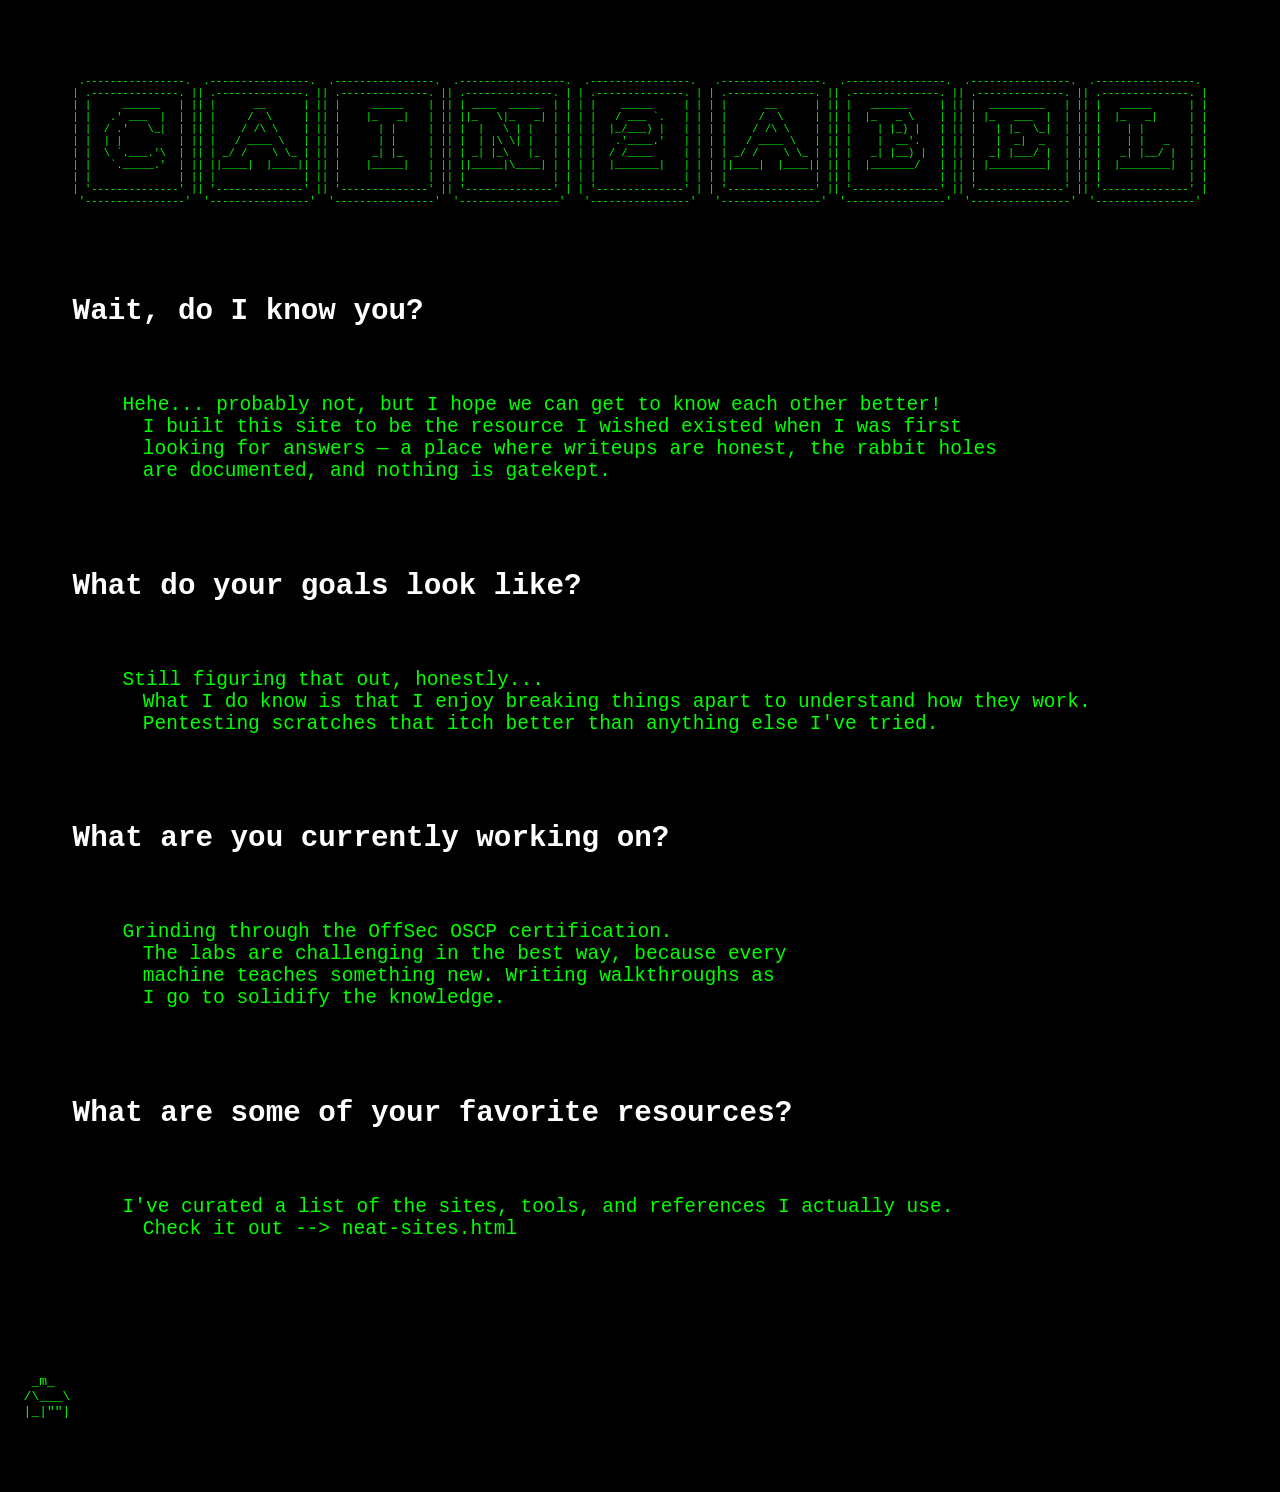
==== about.html @ 2e4fee40 "t" ====
<!DOCTYPE html>
<html>
   <head>
      <title>Cain2Abel</title>
      <meta charset="utf-8">
      <meta name="description"
      content="We are Cain and Abel, exploring the depths of human nature." />
    <meta name="author"
      content="Cain2Abel" />
    <link href="/style.css" rel="stylesheet" type="text/css" media="all">
    
   </head>
   <style>
    p {
  text-indent: 50px;
}
    .font1 {
    font-size: 80%;
}
    .font2 {
    font-size: 150%;
}

   </style> 
        <body>
            <div class="container">
            <div class="content">  
            <pre> 
            <div class="font1">

 .----------------.  .----------------.  .----------------.  .-----------------.  .----------------.   .----------------.  .----------------.  .----------------.  .----------------. 
| .--------------. || .--------------. || .--------------. || .--------------. | | .--------------. | | .--------------. || .--------------. || .--------------. || .--------------. |
| |     ______   | || |      __      | || |     _____    | || | ____  _____  | | | |    _____     | | | |      __      | || |   ______     | || |  _________   | || |   _____      | |
| |   .' ___  |  | || |     /  \     | || |    |_   _|   | || ||_   \|_   _| | | | |   / ___ `.   | | | |     /  \     | || |  |_   _ \    | || | |_   ___  |  | || |  |_   _|     | |
| |  / .'   \_|  | || |    / /\ \    | || |      | |     | || |  |   \ | |   | | | |  |_/___) |   | | | |    / /\ \    | || |    | |_) |   | || |   | |_  \_|  | || |    | |       | |
| |  | |         | || |   / ____ \   | || |      | |     | || |  | |\ \| |   | | | |   .'____.'   | | | |   / ____ \   | || |    |  __'.   | || |   |  _|  _   | || |    | |   _   | |
| |  \ `.___.'\  | || | _/ /    \ \_ | || |     _| |_    | || | _| |_\   |_  | | | |  / /____     | | | | _/ /    \ \_ | || |   _| |__) |  | || |  _| |___/ |  | || |   _| |__/ |  | |
| |   `._____.'  | || ||____|  |____|| || |    |_____|   | || ||_____|\____| | | | |  |_______|   | | | ||____|  |____|| || |  |_______/   | || | |_________|  | || |  |________|  | |
| |              | || |              | || |              | || |              | | | |              | | | |              | || |              | || |              | || |              | |
| '--------------' || '--------------' || '--------------' || '--------------' | | '--------------' | | '--------------' || '--------------' || '--------------' || '--------------' |
 '----------------'  '----------------'  '----------------'  '----------------'   '----------------'   '----------------'  '----------------'  '----------------'  '----------------' 
            </div> 
            <div class="font2">
<h2>Wait, do I know you?</h2>
<p>Hehe... probably not, but I hope we can get to know each other better! 
      I built this site to be the resource I wished existed when I was first 
      looking for answers — a place where writeups are honest, the rabbit holes 
      are documented, and nothing is gatekept.</p>

<h2>What do your goals look like?</h2>
<p>Still figuring that out, honestly...
      What I do know is that I enjoy breaking things apart to understand how they work.
      Pentesting scratches that itch better than anything else I've tried.</p>

<h2>What are you currently working on?</h2>
<p>Grinding through the OffSec OSCP certification. 
      The labs are challenging in the best way, because every 
      machine teaches something new. Writing walkthroughs as 
      I go to solidify the knowledge.</p>

<h2>What are some of your favorite resources?</h2>
<p>I've curated a list of the sites, tools, and references I actually use. 
      Check it out --> <a href="neat-sites.html" title="$ cat checkthisout.txt">neat-sites.html</a> </p>   
            </div>
            </div>
            </div> 
            </pre>
            <pre>
<a href="index.html" title="$ cat ~/index.html">
   _m_   
  /\___\    
  |_|""| 
</a>
            </pre>
        </body> 
    </head>


</html>
---- style.css ----
body {
    background-color: #000000;
    color: #00ff00;
    box-sizing: border-box;
    font-family: "Lucida Console", monospace;
    }
a:link, a:visited {
    color: #00ff00;
    text-decoration: none;
    }
a:active, a:hover {
    color: #ffffff;
    }
.container {
    max-width: 600px;
    margin: auto;
    }
.content {
    justify-content: center;
    align-items: center;
    display: flex;    
}
@media screen and (max-width: 600px) {
    .content {
        width: 100%;
		font-size: 2vw;
        }
    }

h1 {
  color: rgb(255, 255, 255);
}
h2 {
  color: rgb(255, 255, 255);
}
hr {
  border: 1px solid rgb(255, 255, 255);
}
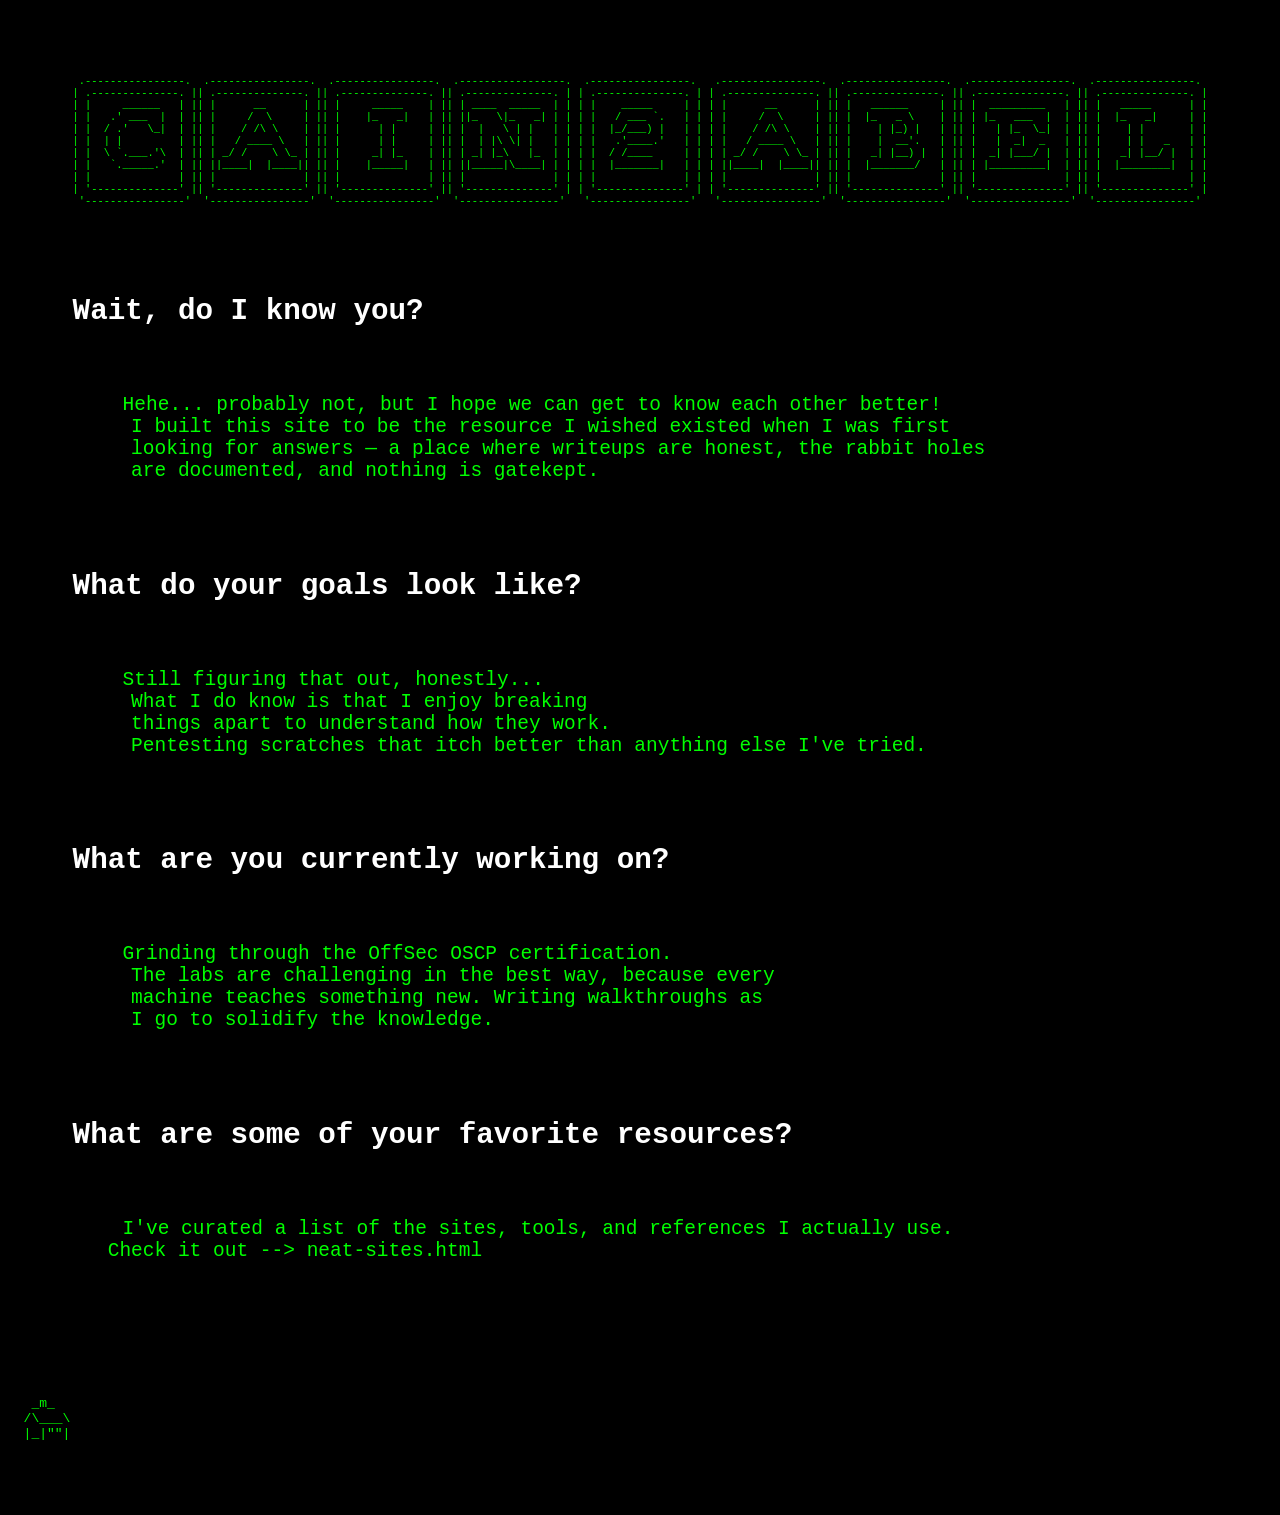
==== commit e0bca1dd: "f" ====
--- a/about.html
+++ b/about.html
@@ -43,24 +43,25 @@
             <div class="font2">
 <h2>Wait, do I know you?</h2>
 <p>Hehe... probably not, but I hope we can get to know each other better! 
-      I built this site to be the resource I wished existed when I was first 
-      looking for answers — a place where writeups are honest, the rabbit holes 
-      are documented, and nothing is gatekept.</p>
+     I built this site to be the resource I wished existed when I was first 
+     looking for answers — a place where writeups are honest, the rabbit holes 
+     are documented, and nothing is gatekept.</p>
 
 <h2>What do your goals look like?</h2>
 <p>Still figuring that out, honestly...
-      What I do know is that I enjoy breaking things apart to understand how they work.
-      Pentesting scratches that itch better than anything else I've tried.</p>
+     What I do know is that I enjoy breaking 
+     things apart to understand how they work.
+     Pentesting scratches that itch better than anything else I've tried.</p>
 
 <h2>What are you currently working on?</h2>
 <p>Grinding through the OffSec OSCP certification. 
-      The labs are challenging in the best way, because every 
-      machine teaches something new. Writing walkthroughs as 
-      I go to solidify the knowledge.</p>
+     The labs are challenging in the best way, because every 
+     machine teaches something new. Writing walkthroughs as 
+     I go to solidify the knowledge.</p>
 
 <h2>What are some of your favorite resources?</h2>
 <p>I've curated a list of the sites, tools, and references I actually use. 
-      Check it out --> <a href="neat-sites.html" title="$ cat checkthisout.txt">neat-sites.html</a> </p>   
+   Check it out --> <a href="neat-sites.html" title="$ cat checkthisout.txt">neat-sites.html</a> </p>   
             </div>
             </div>
             </div> 
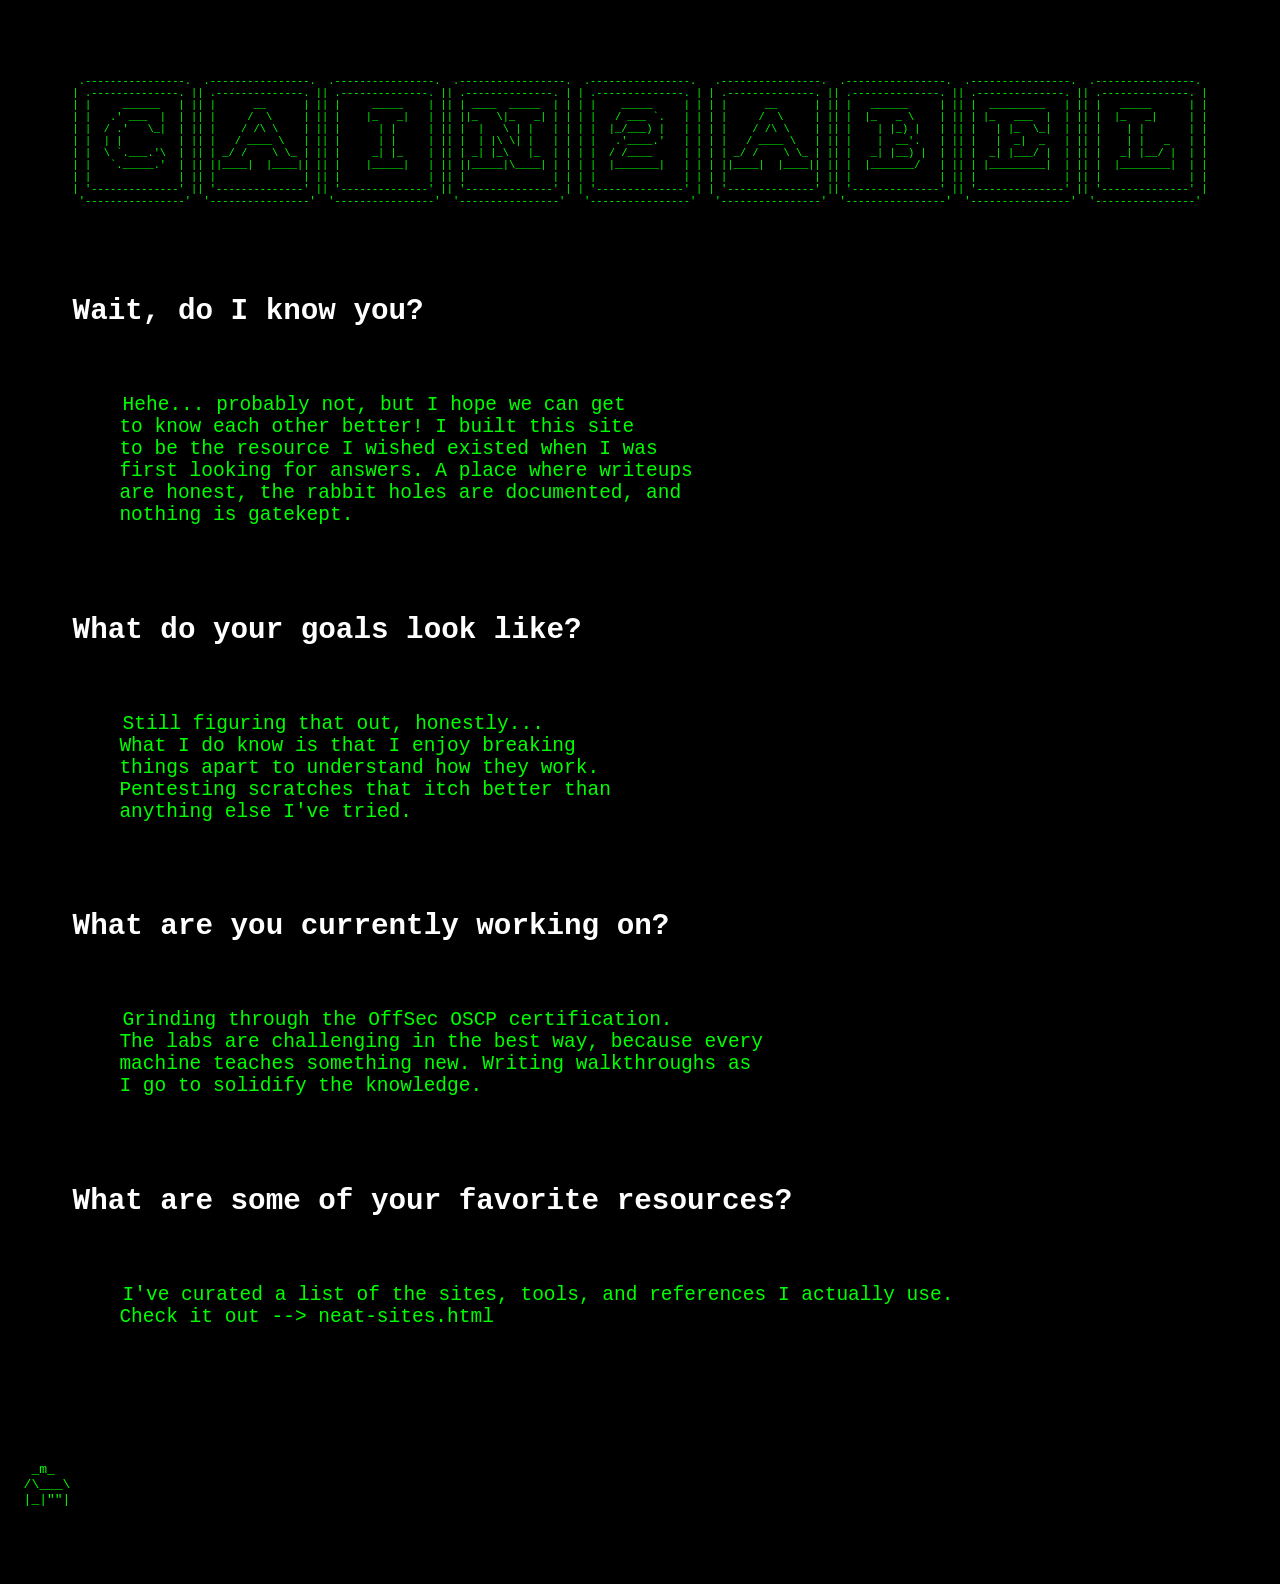
==== commit 895517db: "." ====
--- a/about.html
+++ b/about.html
@@ -42,26 +42,29 @@
             </div> 
             <div class="font2">
 <h2>Wait, do I know you?</h2>
-<p>Hehe... probably not, but I hope we can get to know each other better! 
-     I built this site to be the resource I wished existed when I was first 
-     looking for answers — a place where writeups are honest, the rabbit holes 
-     are documented, and nothing is gatekept.</p>
+<p>Hehe... probably not, but I hope we can get
+    to know each other better! I built this site
+    to be the resource I wished existed when I was
+    first looking for answers. A place where writeups 
+    are honest, the rabbit holes are documented, and 
+    nothing is gatekept.</p>
 
 <h2>What do your goals look like?</h2>
 <p>Still figuring that out, honestly...
-     What I do know is that I enjoy breaking 
-     things apart to understand how they work.
-     Pentesting scratches that itch better than anything else I've tried.</p>
+    What I do know is that I enjoy breaking 
+    things apart to understand how they work.
+    Pentesting scratches that itch better than
+    anything else I've tried.</p>
 
 <h2>What are you currently working on?</h2>
 <p>Grinding through the OffSec OSCP certification. 
-     The labs are challenging in the best way, because every 
-     machine teaches something new. Writing walkthroughs as 
-     I go to solidify the knowledge.</p>
+    The labs are challenging in the best way, because every 
+    machine teaches something new. Writing walkthroughs as 
+    I go to solidify the knowledge.</p>
 
 <h2>What are some of your favorite resources?</h2>
 <p>I've curated a list of the sites, tools, and references I actually use. 
-   Check it out --> <a href="neat-sites.html" title="$ cat checkthisout.txt">neat-sites.html</a> </p>   
+    Check it out --> <a href="neat-sites.html" title="$ cat checkthisout.txt">neat-sites.html</a> </p>   
             </div>
             </div>
             </div> 
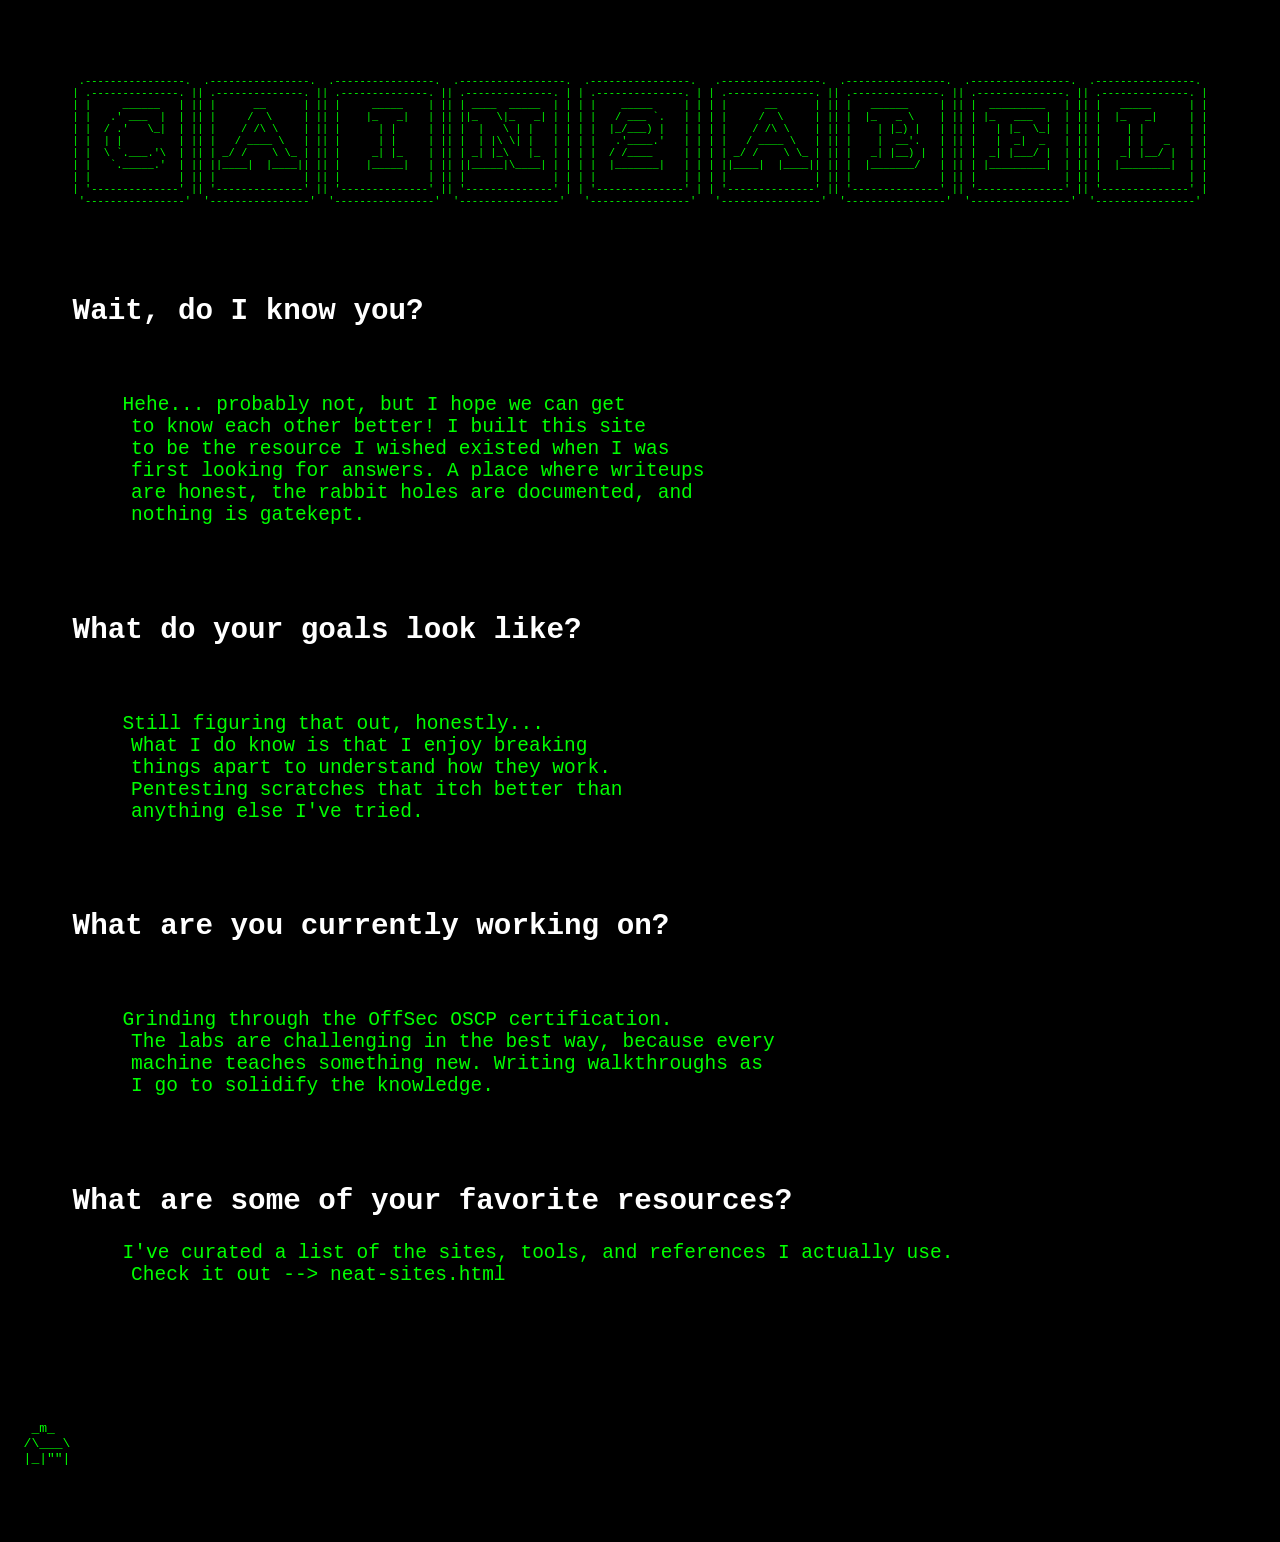
==== commit a948777f: "." ====
--- a/about.html
+++ b/about.html
@@ -43,28 +43,27 @@
             <div class="font2">
 <h2>Wait, do I know you?</h2>
 <p>Hehe... probably not, but I hope we can get
-    to know each other better! I built this site
-    to be the resource I wished existed when I was
-    first looking for answers. A place where writeups 
-    are honest, the rabbit holes are documented, and 
-    nothing is gatekept.</p>
+     to know each other better! I built this site
+     to be the resource I wished existed when I was
+     first looking for answers. A place where writeups 
+     are honest, the rabbit holes are documented, and 
+     nothing is gatekept.</p>
 
 <h2>What do your goals look like?</h2>
 <p>Still figuring that out, honestly...
-    What I do know is that I enjoy breaking 
-    things apart to understand how they work.
-    Pentesting scratches that itch better than
-    anything else I've tried.</p>
+     What I do know is that I enjoy breaking 
+     things apart to understand how they work.
+     Pentesting scratches that itch better than
+     anything else I've tried.</p>
 
 <h2>What are you currently working on?</h2>
 <p>Grinding through the OffSec OSCP certification. 
-    The labs are challenging in the best way, because every 
-    machine teaches something new. Writing walkthroughs as 
-    I go to solidify the knowledge.</p>
+     The labs are challenging in the best way, because every 
+     machine teaches something new. Writing walkthroughs as 
+     I go to solidify the knowledge.</p>
 
-<h2>What are some of your favorite resources?</h2>
-<p>I've curated a list of the sites, tools, and references I actually use. 
-    Check it out --> <a href="neat-sites.html" title="$ cat checkthisout.txt">neat-sites.html</a> </p>   
+<h2>What are some of your favorite resources?</h2><p>I've curated a list of the sites, tools, and references I actually use. 
+     Check it out --> <a href="neat-sites.html" title="$ cat checkthisout.txt">neat-sites.html</a> </p>   
             </div>
             </div>
             </div> 
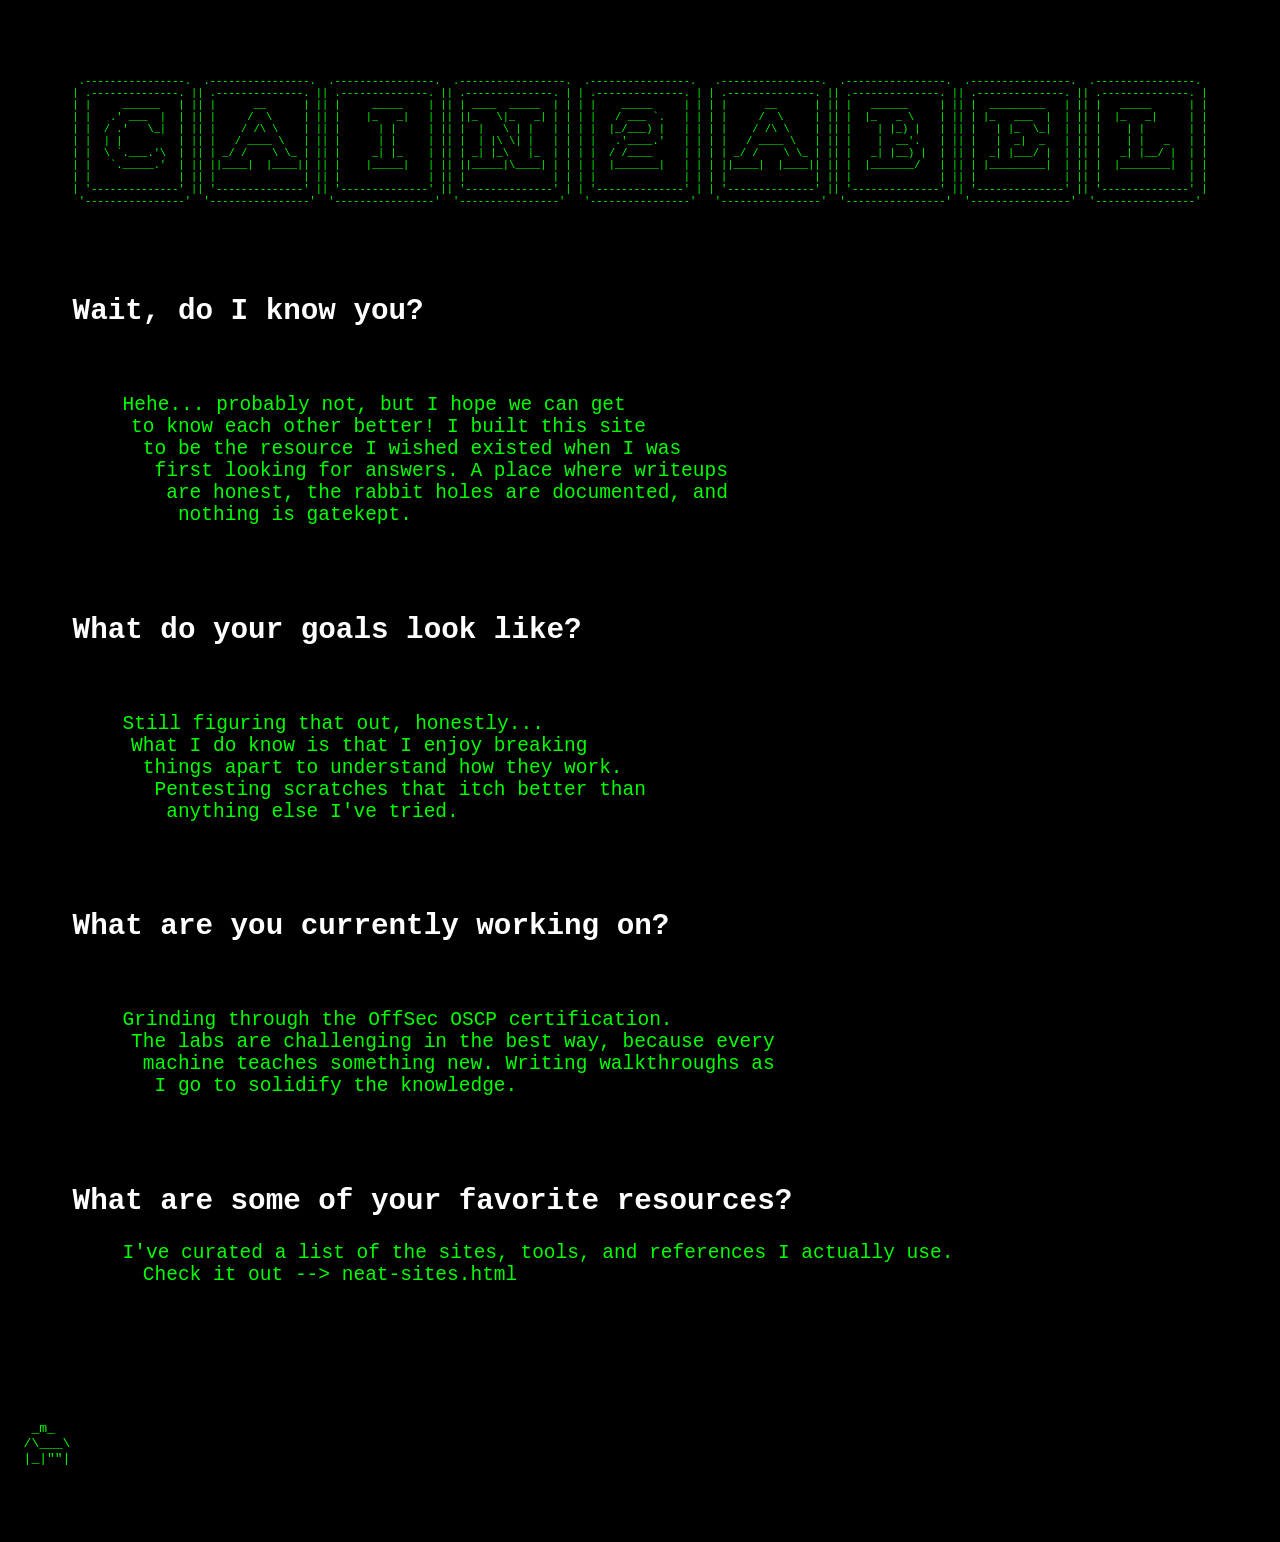
==== commit b10ce0aa: "." ====
--- a/about.html
+++ b/about.html
@@ -44,26 +44,26 @@
 <h2>Wait, do I know you?</h2>
 <p>Hehe... probably not, but I hope we can get
      to know each other better! I built this site
-     to be the resource I wished existed when I was
-     first looking for answers. A place where writeups 
-     are honest, the rabbit holes are documented, and 
-     nothing is gatekept.</p>
+      to be the resource I wished existed when I was
+       first looking for answers. A place where writeups 
+        are honest, the rabbit holes are documented, and 
+         nothing is gatekept.</p>
 
 <h2>What do your goals look like?</h2>
 <p>Still figuring that out, honestly...
      What I do know is that I enjoy breaking 
-     things apart to understand how they work.
-     Pentesting scratches that itch better than
-     anything else I've tried.</p>
+      things apart to understand how they work.
+       Pentesting scratches that itch better than
+        anything else I've tried.</p>
 
 <h2>What are you currently working on?</h2>
 <p>Grinding through the OffSec OSCP certification. 
      The labs are challenging in the best way, because every 
-     machine teaches something new. Writing walkthroughs as 
-     I go to solidify the knowledge.</p>
+      machine teaches something new. Writing walkthroughs as 
+       I go to solidify the knowledge.</p>
 
 <h2>What are some of your favorite resources?</h2><p>I've curated a list of the sites, tools, and references I actually use. 
-     Check it out --> <a href="neat-sites.html" title="$ cat checkthisout.txt">neat-sites.html</a> </p>   
+      Check it out --> <a href="neat-sites.html" title="$ cat checkthisout.txt">neat-sites.html</a> </p>   
             </div>
             </div>
             </div> 
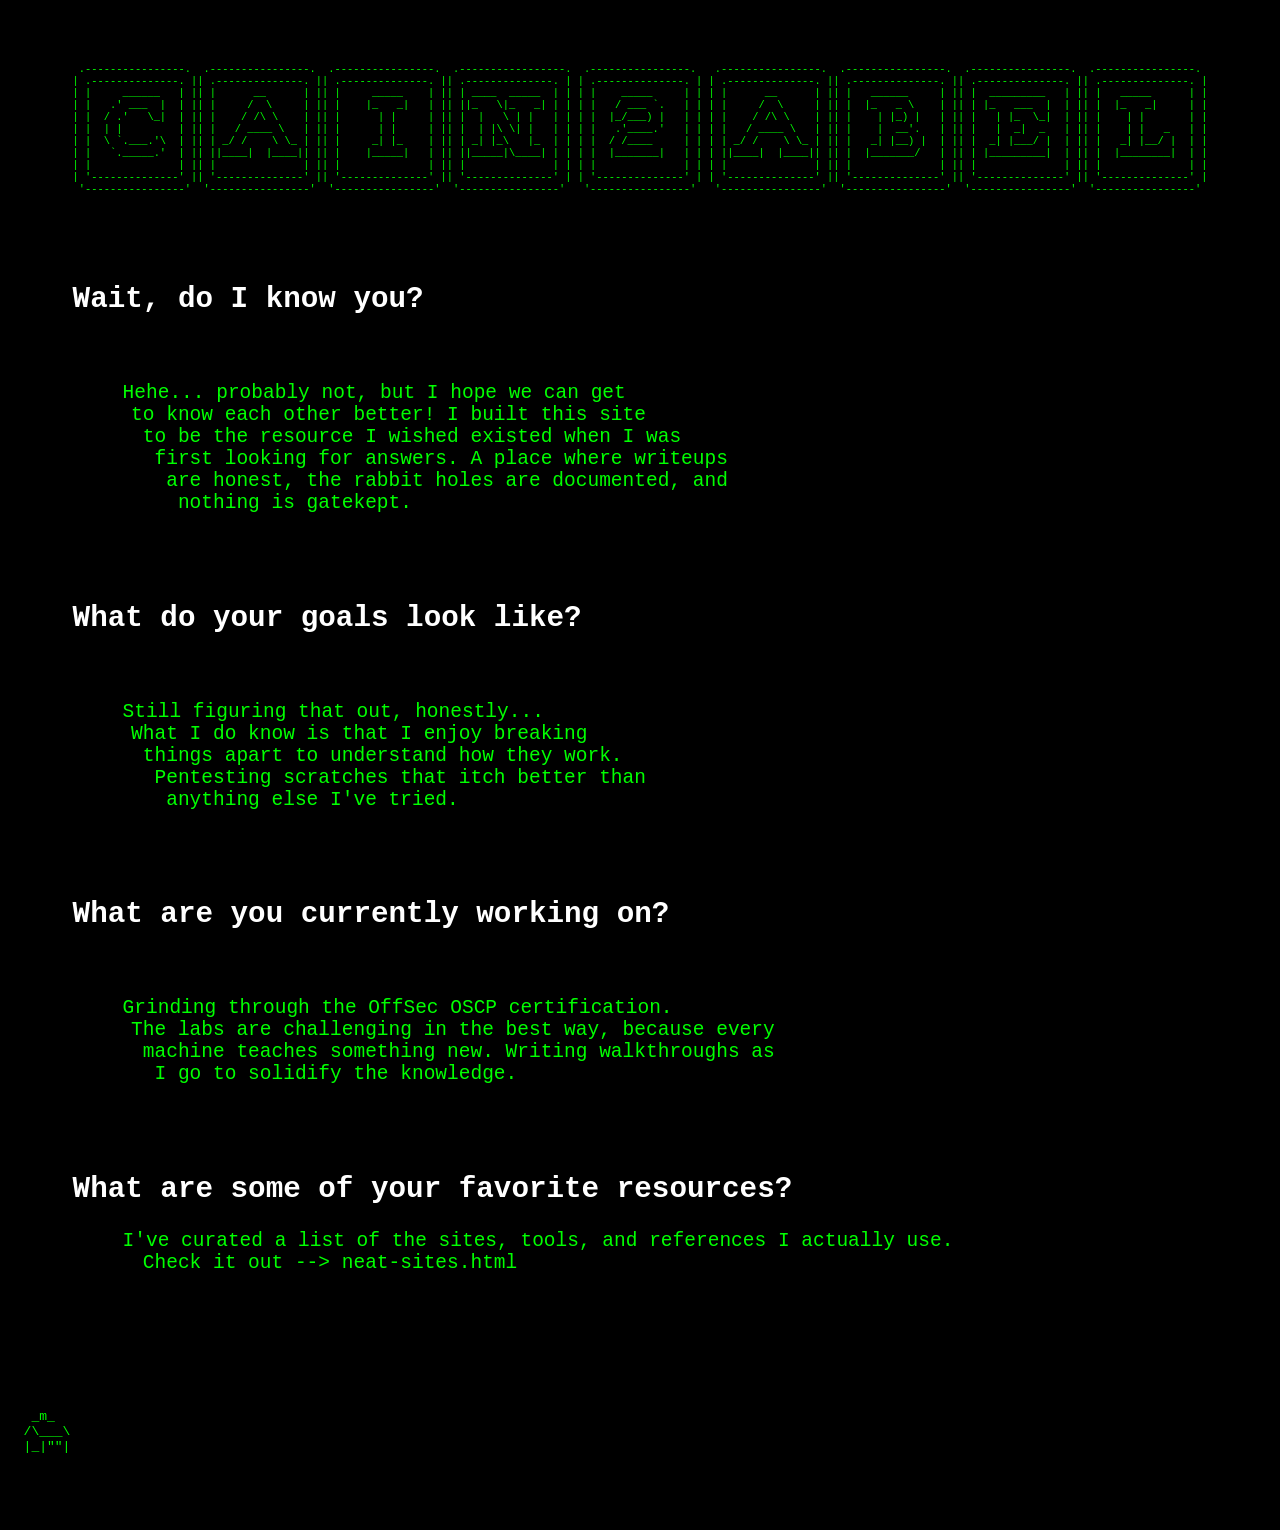
==== commit e1bc0c79: "." ====
--- a/about.html
+++ b/about.html
@@ -27,7 +27,6 @@
             <div class="content">  
             <pre> 
             <div class="font1">
-
  .----------------.  .----------------.  .----------------.  .-----------------.  .----------------.   .----------------.  .----------------.  .----------------.  .----------------. 
 | .--------------. || .--------------. || .--------------. || .--------------. | | .--------------. | | .--------------. || .--------------. || .--------------. || .--------------. |
 | |     ______   | || |      __      | || |     _____    | || | ____  _____  | | | |    _____     | | | |      __      | || |   ______     | || |  _________   | || |   _____      | |
